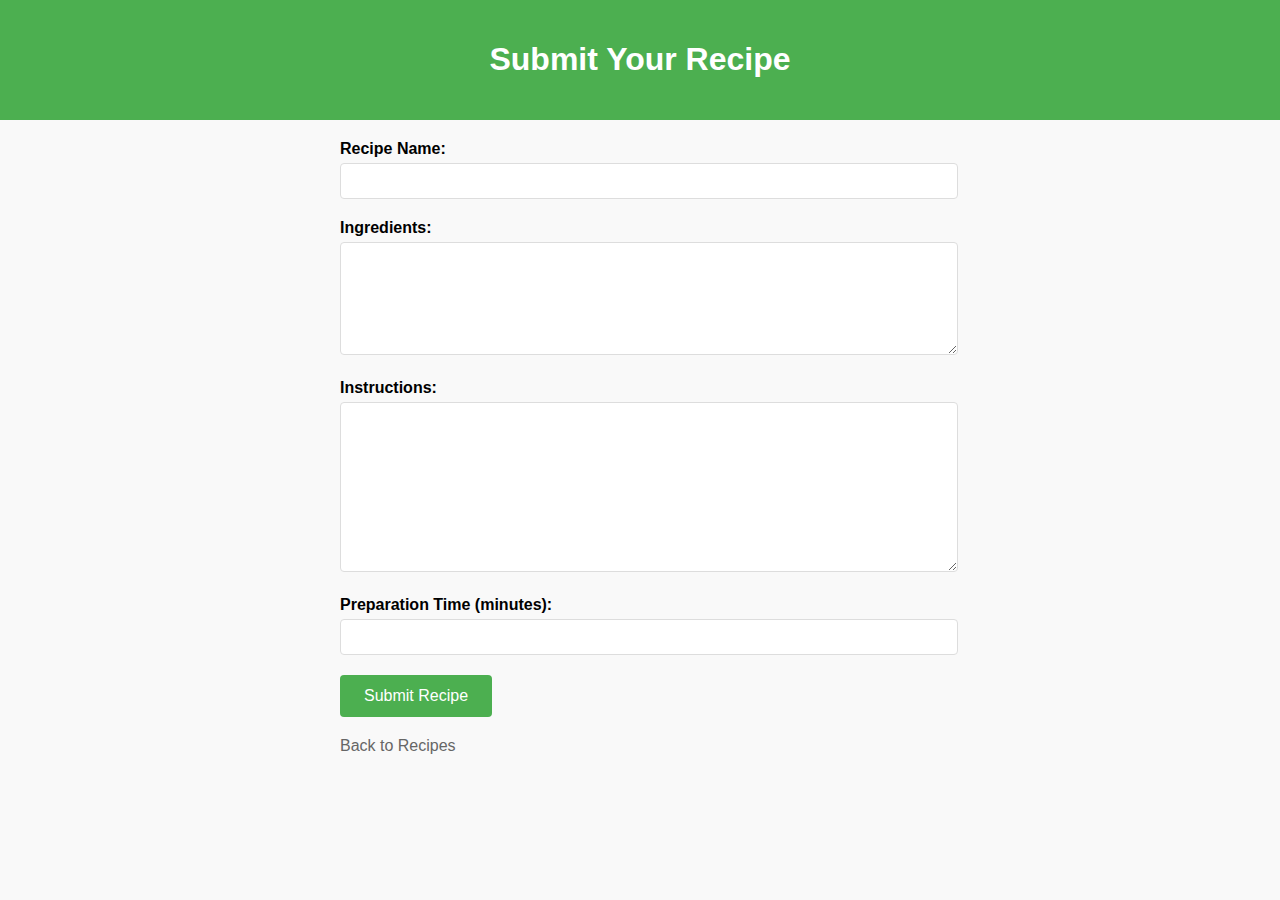
==== EnhancingCSSstyling/submit-recipe.html @ 4581eebe "Added in more functionality and code enhancements to the project, including: - Added a "Submit Your " ====
<!DOCTYPE html>
<html lang="en">
<head>
    <meta charset="UTF-8">
    <meta name="viewport" content="width=device-width, initial-scale=1.0">
    <title>Submit Recipe</title>
    <link rel="stylesheet" type="text/css" href="styles.css">
</head>
<body>
    <header>
        <h1>Submit Your Recipe</h1>
    </header>
    <main class="recipe-form">
        <form id="recipe-submission-form">
            <div class="form-group">
                <label for="recipe-name">Recipe Name:</label>
                <input type="text" id="recipe-name" name="recipe-name" required>
            </div>
            <div class="form-group">
                <label for="ingredients">Ingredients:</label>
                <textarea id="ingredients" name="ingredients" rows="5" required></textarea>
            </div>
            <div class="form-group">
                <label for="instructions">Instructions:</label>
                <textarea id="instructions" name="instructions" rows="8" required></textarea>
            </div>
            <div class="form-group">
                <label for="prep-time">Preparation Time (minutes):</label>
                <input type="number" id="prep-time" name="prep-time" min="1" required>
            </div>
            <button type="submit" class="submit-button">Submit Recipe</button>
        </form>
        <a href="index.html" class="back-button">Back to Recipes</a>
    </main>
</body>
</html>
---- EnhancingCSSstyling/styles.css ----
/* styles.css */

/* General Styles */
body {
    font-family: Arial, sans-serif;
    margin: 0;
    padding: 0;
    background-color: #f9f9f9;
}

/* Header Styles */
header {
    background-color: #4CAF50;
    color: white;
    padding: 20px;
    text-align: center;
}

/* Recipe Title */
#recipe-title {
    font-family: 'Georgia', serif;
    font-size: 2.5em;
    font-weight: bold;
    margin-bottom: 10px;
}

/* Recipe Sections */
.recipe {
    max-width: 800px;
    margin: 20px auto;
    padding: 20px;
    border: 2px solid #2E865F;
    background-color: #fff;
    border-radius: 8px;
    box-shadow: 0 2px 10px rgba(0, 0, 0, 0.1);
}

/* Navigation styling */
nav {
    text-align: center;
    margin: 20px 0;
}

/* Recipe card styling */
.recipe-card {
    background-color: white;
    border: 1px solid #ddd;
    border-radius: 5px;
    margin: 10px;
    padding: 15px;
    box-shadow: 0 2px 5px rgba(0, 0, 0, 0.1);
}

/* Ingredients */
.ingredients {
    font-family: 'Courier New', monospace;
    font-size: 1.2em;
    margin: 15px 0;
    margin-top: 10px;
    list-style-type: none;
    padding: 0;
}

/* Steps */
.steps {
    font-family: 'Verdana', sans-serif;
    font-size: 1em;
    margin: 15px 0;
    padding: 10px;
    border: 1px solid #ccc;
    background-color: #f7f7f7;
}

/* Button Styles */
button {
    background-color: #4CAF50;
    color: white;
    padding: 10px 15px;
    border: none;
    border-radius: 5px;
    cursor: pointer;
    transition: background-color 0.3s;
}

button:hover {
    background-color: #45a049;
}

/* Footer Styles */
footer {
    text-align: center;
    padding: 10px;
    background-color: #4CAF50;
    color: white;
    position: relative;
    bottom: 0;
    width: 100%;
}

/* Link Styles */
a {
    color: #2E865F;
    text-decoration: none;
}

a:hover {
    text-decoration: underline;
    color: #333;
}

/* Combinator Selector Example */
.ingredients li {
    margin: 5px 0;
}

/* Recipe submission button styles */
/* Remove default anchor text decoration and set display */
.submit-recipe-button {
    text-decoration: none;
    display: inline-block;
    margin: 20px 0;
}

/* Style the button inside the anchor tag */
.submit-recipe-button button {
    background-color: #4CAF50;
    color: white;
    padding: 12px 24px;
    border: none;
    border-radius: 4px;
    font-size: 16px;
    cursor: pointer;
    /* Add smooth transition for hover effects */
    transition: all 0.3s ease;
}

/* Hover effects for enhanced user interaction */
.submit-recipe-button button:hover {
    background-color: #45a049;
    transform: scale(1.05);
    box-shadow: 0 4px 8px rgba(0,0,0,0.2);
}

/* Recipe form container styles */
.recipe-form {
    max-width: 600px;
    margin: 0 auto;
    padding: 20px;
}

/* Form group styles for consistent spacing */
.form-group {
    margin-bottom: 20px;
}

/* Label styles for form elements */
.form-group label {
    display: block;
    margin-bottom: 5px;
    font-weight: bold;
}

/* Input and textarea styles */
.form-group input,
.form-group textarea {
    width: 100%;
    padding: 8px;
    border: 1px solid #ddd;
    border-radius: 4px;
    font-size: 16px;
}

/* Allow vertical resizing for textareas */
.form-group textarea {
    resize: vertical;
}

/* Submit button styles */
.submit-button {
    background-color: #4CAF50;
    color: white;
    padding: 12px 24px;
    border: none;
    border-radius: 4px;
    font-size: 16px;
    cursor: pointer;
    transition: all 0.3s ease;
}

/* Hover effects for submit button */
.submit-button:hover {
    background-color: #45a049;
    transform: scale(1.05);
}

/* Back button styles */
.back-button {
    display: inline-block;
    margin-top: 20px;
    color: #666;
    text-decoration: none;
}

/* Hover effects for back button */
.back-button:hover {
    color: #333;
    text-decoration: underline;
}
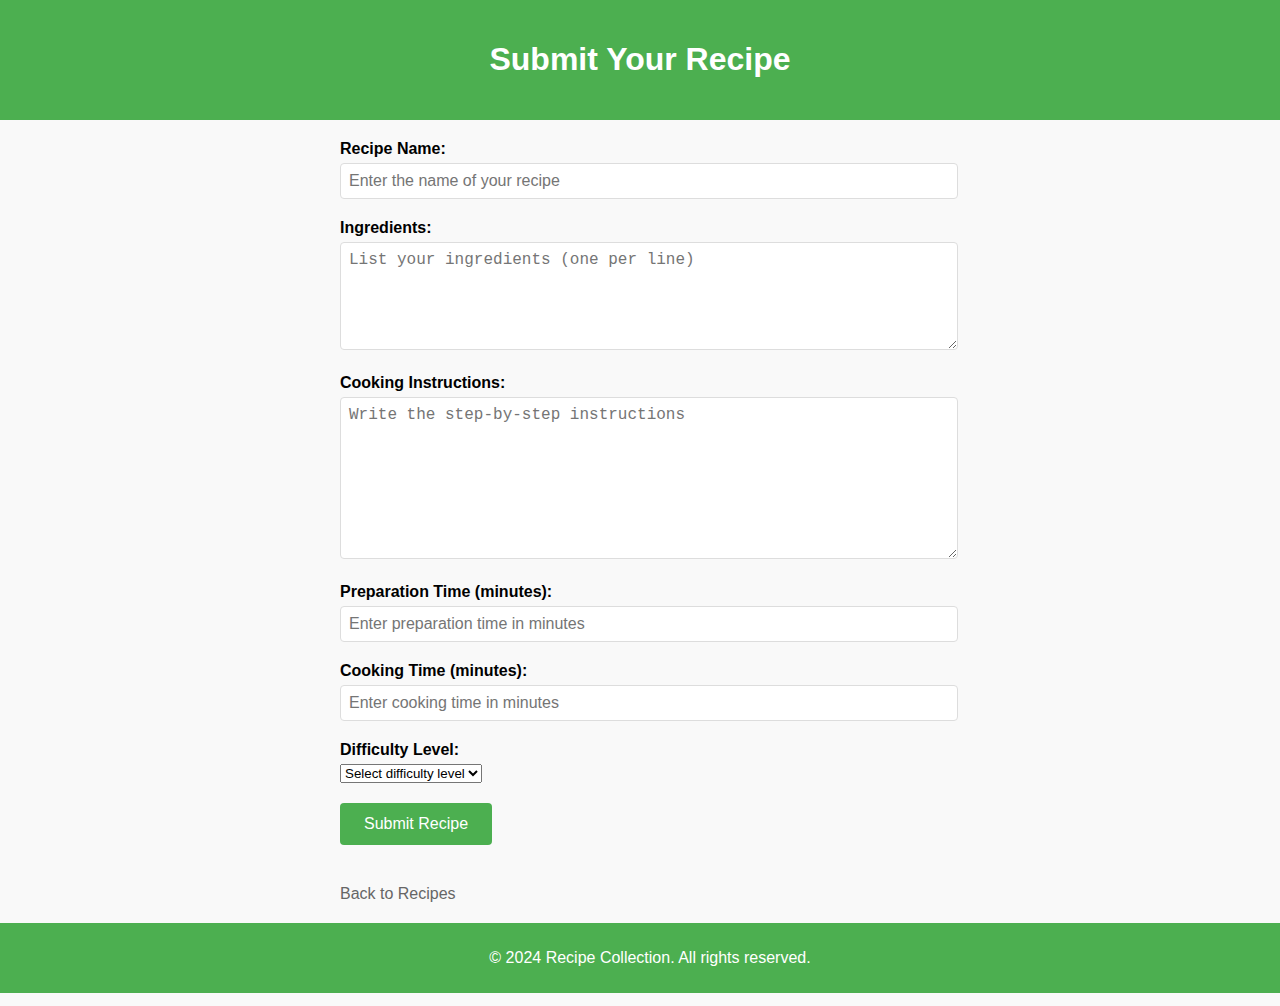
==== commit 4b3cd119: "Enhanced recipe submission form with additional fields and validation: - Added cooking time and diff" ====
--- a/EnhancingCSSstyling/submit-recipe.html
+++ b/EnhancingCSSstyling/submit-recipe.html
@@ -3,34 +3,101 @@
 <head>
     <meta charset="UTF-8">
     <meta name="viewport" content="width=device-width, initial-scale=1.0">
-    <title>Submit Recipe</title>
+    <title>Submit Your Recipe</title>
+    <!-- Link to external stylesheet -->
     <link rel="stylesheet" type="text/css" href="styles.css">
 </head>
 <body>
+    <!-- Header section -->
     <header>
         <h1>Submit Your Recipe</h1>
     </header>
+
+    <!-- Main content section containing the form -->
     <main class="recipe-form">
-        <form id="recipe-submission-form">
+        <!-- Recipe submission form -->
+        <form id="recipe-submission-form" action="#" method="POST">
+            <!-- Recipe Name Field -->
             <div class="form-group">
                 <label for="recipe-name">Recipe Name:</label>
-                <input type="text" id="recipe-name" name="recipe-name" required>
+                <input type="text" id="recipe-name" name="recipe-name" required 
+                       placeholder="Enter the name of your recipe">
             </div>
+
+            <!-- Ingredients Field -->
             <div class="form-group">
                 <label for="ingredients">Ingredients:</label>
-                <textarea id="ingredients" name="ingredients" rows="5" required></textarea>
+                <textarea id="ingredients" name="ingredients" rows="5" required
+                          placeholder="List your ingredients (one per line)"></textarea>
             </div>
+
+            <!-- Instructions Field -->
             <div class="form-group">
-                <label for="instructions">Instructions:</label>
-                <textarea id="instructions" name="instructions" rows="8" required></textarea>
+                <label for="instructions">Cooking Instructions:</label>
+                <textarea id="instructions" name="instructions" rows="8" required
+                          placeholder="Write the step-by-step instructions"></textarea>
             </div>
+
+            <!-- Preparation Time Field -->
             <div class="form-group">
                 <label for="prep-time">Preparation Time (minutes):</label>
-                <input type="number" id="prep-time" name="prep-time" min="1" required>
+                <input type="number" id="prep-time" name="prep-time" min="1" required
+                       placeholder="Enter preparation time in minutes">
             </div>
-            <button type="submit" class="submit-button">Submit Recipe</button>
+
+            <!-- Cooking Time Field -->
+            <div class="form-group">
+                <label for="cook-time">Cooking Time (minutes):</label>
+                <input type="number" id="cook-time" name="cook-time" min="1" required
+                       placeholder="Enter cooking time in minutes">
+            </div>
+
+            <!-- Difficulty Level Field -->
+            <div class="form-group">
+                <label for="difficulty">Difficulty Level:</label>
+                <select id="difficulty" name="difficulty" required>
+                    <option value="">Select difficulty level</option>
+                    <option value="easy">Easy</option>
+                    <option value="medium">Medium</option>
+                    <option value="hard">Hard</option>
+                </select>
+            </div>
+
+            <!-- Submit Button -->
+            <div class="form-group">
+                <button type="submit" class="submit-button">Submit Recipe</button>
+            </div>
         </form>
+
+        <!-- Back to Home Link -->
         <a href="index.html" class="back-button">Back to Recipes</a>
     </main>
+
+    <!-- Footer section -->
+    <footer>
+        <p>&copy; 2024 Recipe Collection. All rights reserved.</p>
+    </footer>
+
+    <!-- JavaScript for form validation and interaction -->
+    <script>
+        // Form validation
+        document.getElementById('recipe-submission-form').addEventListener('submit', function(event) {
+            event.preventDefault();
+            
+            // Basic form validation
+            const recipeName = document.getElementById('recipe-name').value;
+            const ingredients = document.getElementById('ingredients').value;
+            const instructions = document.getElementById('instructions').value;
+            
+            if (recipeName.trim() === '' || ingredients.trim() === '' || instructions.trim() === '') {
+                alert('Please fill in all required fields');
+                return;
+            }
+            
+            // If validation passes, you would typically submit the form to a server here
+            alert('Recipe submitted successfully!');
+            this.reset(); // Reset form after submission
+        });
+    </script>
 </body>
 </html>
